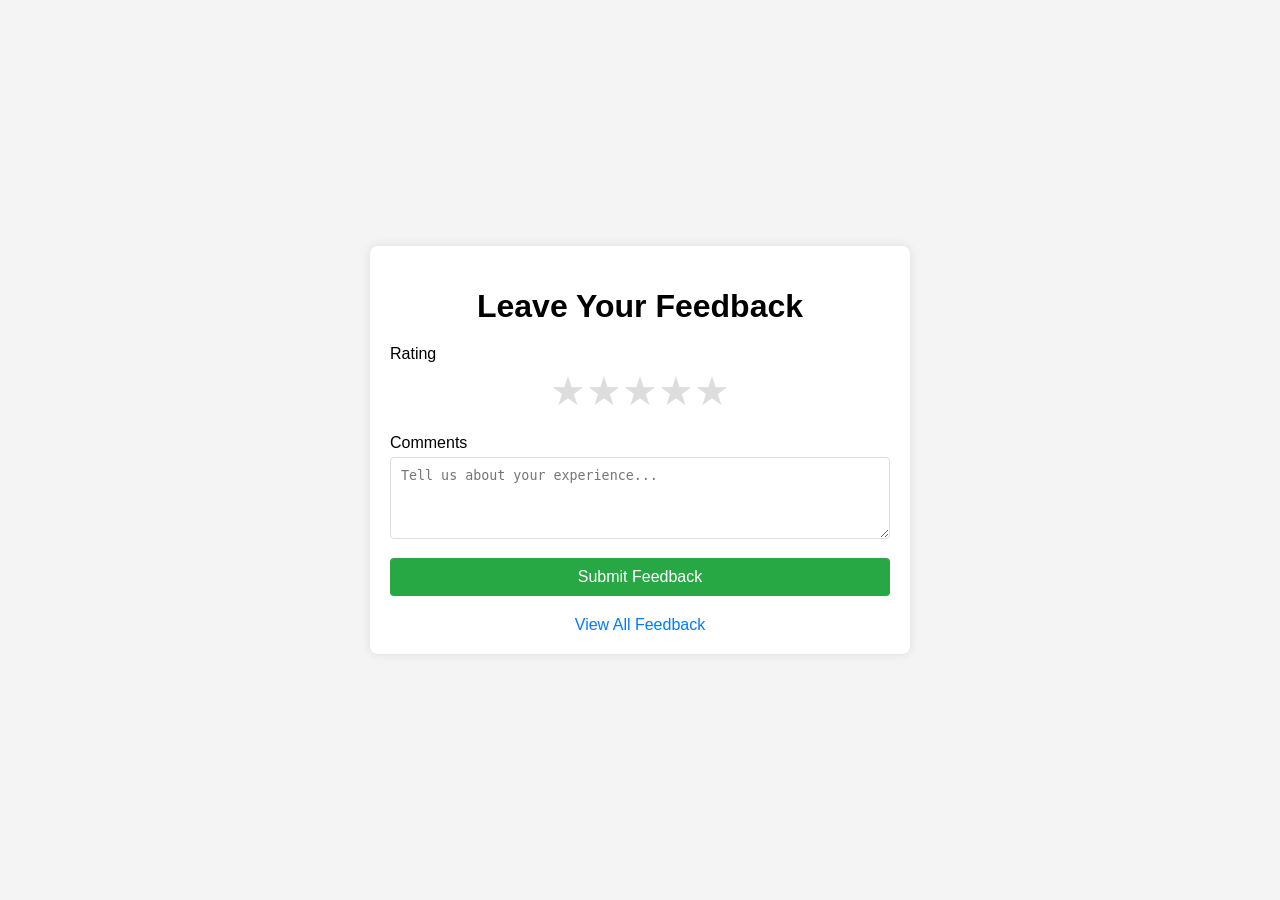
==== feedback.html @ 75773af2 "feat: Implement QR-based hotel feedback system This commit introduces a complete, client-side hotel " ====
<!DOCTYPE html>
<html lang="en">
<head>
    <meta charset="UTF-8">
    <meta name="viewport" content="width=device-width, initial-scale=1.0">
    <title>Feedback Form</title>
    <link rel="stylesheet" href="feedback.css">
</head>
<body>
    <div class="container">
        <h1>Leave Your Feedback</h1>
        <form id="feedback-form">
            <div class="form-group">
                <label>Rating</label>
                <div class="rating">
                    <input type="radio" name="rating" id="star5" value="5" required><label for="star5">★</label>
                    <input type="radio" name="rating" id="star4" value="4"><label for="star4">★</label>
                    <input type="radio" name="rating" id="star3" value="3"><label for="star3">★</label>
                    <input type="radio" name="rating" id="star2" value="2"><label for="star2">★</label>
                    <input type="radio" name="rating" id="star1" value="1"><label for="star1">★</label>
                </div>
            </div>
            <div class="form-group">
                <label for="comments">Comments</label>
                <textarea id="comments" name="comments" rows="4" placeholder="Tell us about your experience..." required></textarea>
            </div>
            <button type="submit">Submit Feedback</button>
        </form>
        <p class="success-message" id="success-message" style="display:none;">Thank you for your feedback!</p>
        <a href="view_feedback.html" class="view-feedback-link">View All Feedback</a>
    </div>
    <script src="feedback.js"></script>
</body>
</html>
---- feedback.css ----
body {
    font-family: Arial, sans-serif;
    display: flex;
    justify-content: center;
    align-items: center;
    height: 100vh;
    margin: 0;
    background-color: #f4f4f4;
}

.container {
    width: 100%;
    max-width: 500px;
    padding: 20px;
    background-color: #fff;
    border-radius: 8px;
    box-shadow: 0 0 10px rgba(0, 0, 0, 0.1);
}

h1 {
    text-align: center;
    margin-bottom: 20px;
}

.form-group {
    margin-bottom: 15px;
}

label {
    display: block;
    margin-bottom: 5px;
}

.rating {
    display: flex;
    flex-direction: row-reverse;
    justify-content: center;
}

.rating input[type="radio"] {
    display: none;
}

.rating label {
    font-size: 2.5rem;
    color: #ddd;
    cursor: pointer;
    transition: color 0.2s;
}

.rating input[type="radio"]:checked ~ label,
.rating label:hover,
.rating label:hover ~ label {
    color: #f5b301;
}

textarea {
    width: 100%;
    padding: 10px;
    border: 1px solid #ddd;
    border-radius: 4px;
    box-sizing: border-box;
}

button {
    width: 100%;
    padding: 10px;
    background-color: #28a745;
    color: #fff;
    border: none;
    border-radius: 4px;
    cursor: pointer;
    font-size: 1rem;
}

button:hover {
    background-color: #218838;
}

.success-message {
    text-align: center;
    color: #28a745;
    margin-top: 15px;
}

.view-feedback-link {
    display: block;
    text-align: center;
    margin-top: 20px;
    color: #007bff;
    text-decoration: none;
}

.view-feedback-link:hover {
    text-decoration: underline;
}
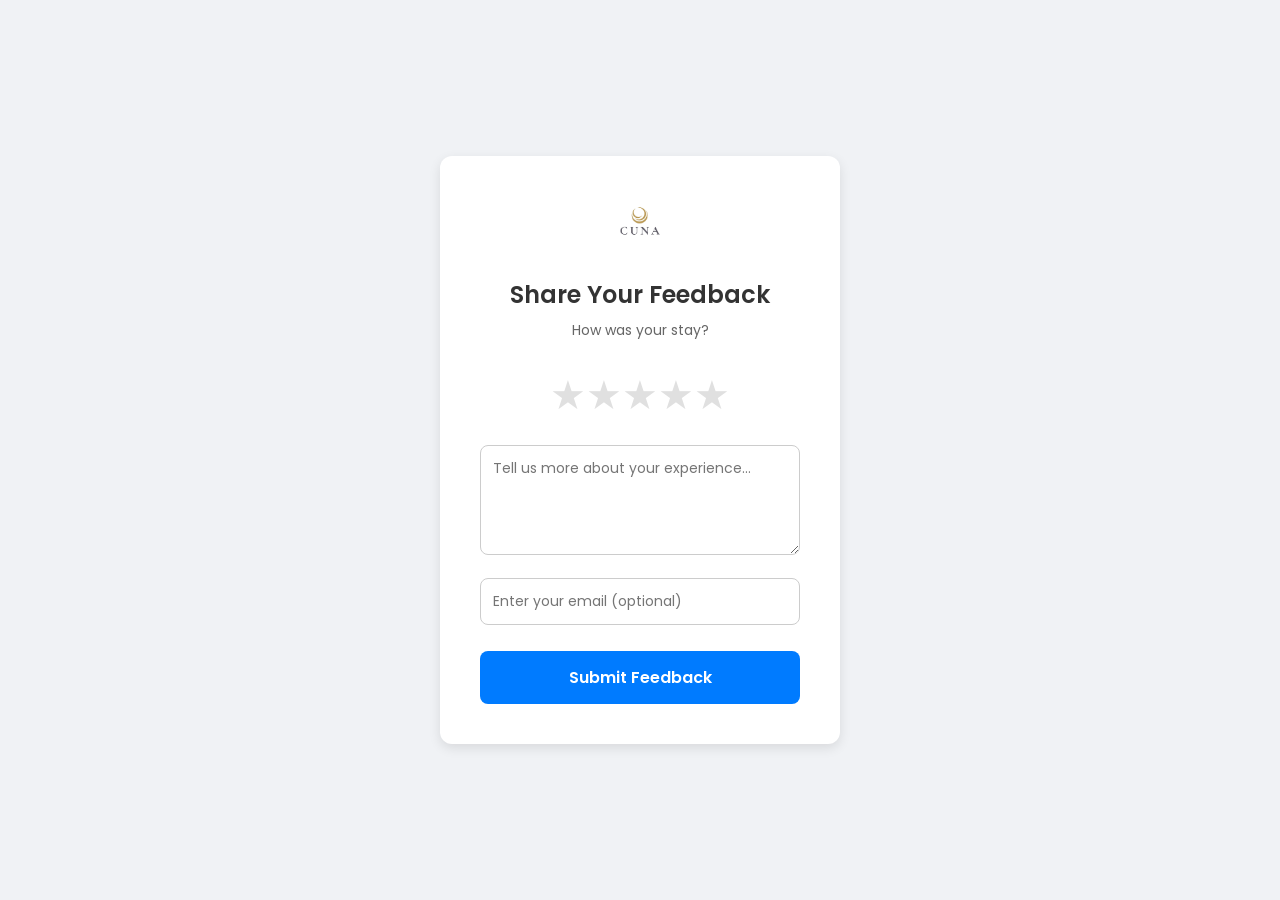
==== commit 4b27232c: "refactor: Convert SPA to a multi-page application - Restructures the application from a single-page " ====
--- a/feedback.html
+++ b/feedback.html
@@ -3,15 +3,18 @@
 <head>
     <meta charset="UTF-8">
     <meta name="viewport" content="width=device-width, initial-scale=1.0">
-    <title>Feedback Form</title>
-    <link rel="stylesheet" href="feedback.css">
+    <title>Hotel Feedback System - Feedback</title>
+    <link rel="stylesheet" href="style.css">
 </head>
 <body>
+
     <div class="container">
-        <h1>Leave Your Feedback</h1>
-        <form id="feedback-form">
-            <div class="form-group">
-                <label>Rating</label>
+        <!-- Feedback Form View -->
+        <div id="feedback-view" class="view card">
+            <img src="logo.png" alt="Hotel Cuna Logo" class="logo">
+            <h1>Share Your Feedback</h1>
+            <p>How was your stay?</p>
+            <form id="feedback-form">
                 <div class="rating">
                     <input type="radio" name="rating" id="star5" value="5" required><label for="star5">★</label>
                     <input type="radio" name="rating" id="star4" value="4"><label for="star4">★</label>
@@ -19,16 +22,17 @@
                     <input type="radio" name="rating" id="star2" value="2"><label for="star2">★</label>
                     <input type="radio" name="rating" id="star1" value="1"><label for="star1">★</label>
                 </div>
-            </div>
-            <div class="form-group">
-                <label for="comments">Comments</label>
-                <textarea id="comments" name="comments" rows="4" placeholder="Tell us about your experience..." required></textarea>
-            </div>
-            <button type="submit">Submit Feedback</button>
-        </form>
-        <p class="success-message" id="success-message" style="display:none;">Thank you for your feedback!</p>
-        <a href="view_feedback.html" class="view-feedback-link">View All Feedback</a>
+                <div class="form-group">
+                    <textarea id="comments" name="comments" rows="4" placeholder="Tell us more about your experience..." required></textarea>
+                </div>
+                <div class="form-group">
+                    <input type="email" id="email" name="email" placeholder="Enter your email (optional)">
+                </div>
+                <button type="submit">Submit Feedback</button>
+            </form>
+        </div>
     </div>
-    <script src="feedback.js"></script>
+
+    <script src="app.js"></script>
 </body>
 </html>
--- a/style.css
+++ b/style.css
@@ -0,0 +1,185 @@
+@import url('https://fonts.googleapis.com/css2?family=Poppins:wght@400;600&display=swap');
+
+body {
+    font-family: 'Poppins', sans-serif;
+    background-color: #f0f2f5;
+    color: #333;
+    display: flex;
+    justify-content: center;
+    align-items: center;
+    min-height: 100vh;
+    margin: 0;
+}
+
+.container {
+    width: 100%;
+    max-width: 400px;
+    padding: 20px;
+}
+
+.card {
+    background-color: #ffffff;
+    border-radius: 12px;
+    box-shadow: 0 4px 12px rgba(0, 0, 0, 0.1);
+    padding: 40px;
+    text-align: center;
+    width: 100%;
+    box-sizing: border-box;
+}
+
+
+.logo {
+    max-height: 50px;
+    margin-bottom: 24px;
+}
+
+h1 {
+    font-weight: 600;
+    font-size: 24px;
+    margin-top: 0;
+    margin-bottom: 8px;
+}
+
+p {
+    color: #666;
+    margin-top: 0;
+    margin-bottom: 24px;
+    font-size: 14px;
+}
+
+.qr-code {
+    margin: 24px 0;
+}
+
+.qr-code img {
+    cursor: pointer;
+    border: 1px solid #eee;
+    border-radius: 8px;
+    padding: 10px;
+}
+
+.small-text {
+    font-size: 12px;
+    color: #999;
+}
+
+/* Feedback Form Styles */
+#feedback-form {
+    width: 100%;
+}
+
+.form-group {
+    margin-bottom: 16px;
+    text-align: left;
+}
+
+.rating {
+    display: flex;
+    flex-direction: row-reverse;
+    justify-content: center;
+    margin-bottom: 20px;
+}
+
+.rating input {
+    display: none;
+}
+
+.rating label {
+    font-size: 40px;
+    color: #e0e0e0;
+    cursor: pointer;
+    transition: color 0.2s;
+}
+
+.rating input:checked ~ label,
+.rating label:hover,
+.rating label:hover ~ label {
+    color: #ffc107;
+}
+
+textarea,
+input[type="email"] {
+    width: 100%;
+    padding: 12px;
+    border: 1px solid #ccc;
+    border-radius: 8px;
+    font-family: 'Poppins', sans-serif;
+    font-size: 14px;
+    box-sizing: border-box;
+    transition: border-color 0.2s;
+}
+
+textarea:focus,
+input[type="email"]:focus {
+    outline: none;
+    border-color: #007bff;
+}
+
+button[type="submit"] {
+    width: 100%;
+    padding: 14px;
+    background-color: #007bff;
+    color: white;
+    border: none;
+    border-radius: 8px;
+    font-family: 'Poppins', sans-serif;
+    font-size: 16px;
+    font-weight: 600;
+    cursor: pointer;
+    transition: background-color 0.2s;
+    margin-top: 10px;
+}
+
+button[type="submit"]:hover {
+    background-color: #0056b3;
+}
+
+.nav-link {
+    display: inline-block;
+    margin-top: 20px;
+    color: #007bff;
+    text-decoration: none;
+    font-size: 14px;
+}
+
+.nav-link:hover {
+    text-decoration: underline;
+}
+
+/* Feedback List Styles */
+#feedback-list {
+    margin-top: 30px;
+    text-align: left;
+}
+
+.feedback-entry {
+    border-bottom: 1px solid #eee;
+    padding: 16px 0;
+}
+
+.feedback-entry:last-child {
+    border-bottom: none;
+}
+
+.feedback-header {
+    display: flex;
+    justify-content: space-between;
+    align-items: center;
+    margin-bottom: 8px;
+}
+
+.feedback-header .rating {
+    font-size: 18px;
+    color: #ffc107;
+}
+
+.feedback-header .timestamp {
+    font-size: 12px;
+    color: #999;
+}
+
+.feedback-entry .comments {
+    font-size: 14px;
+    color: #333;
+    margin: 0;
+}
